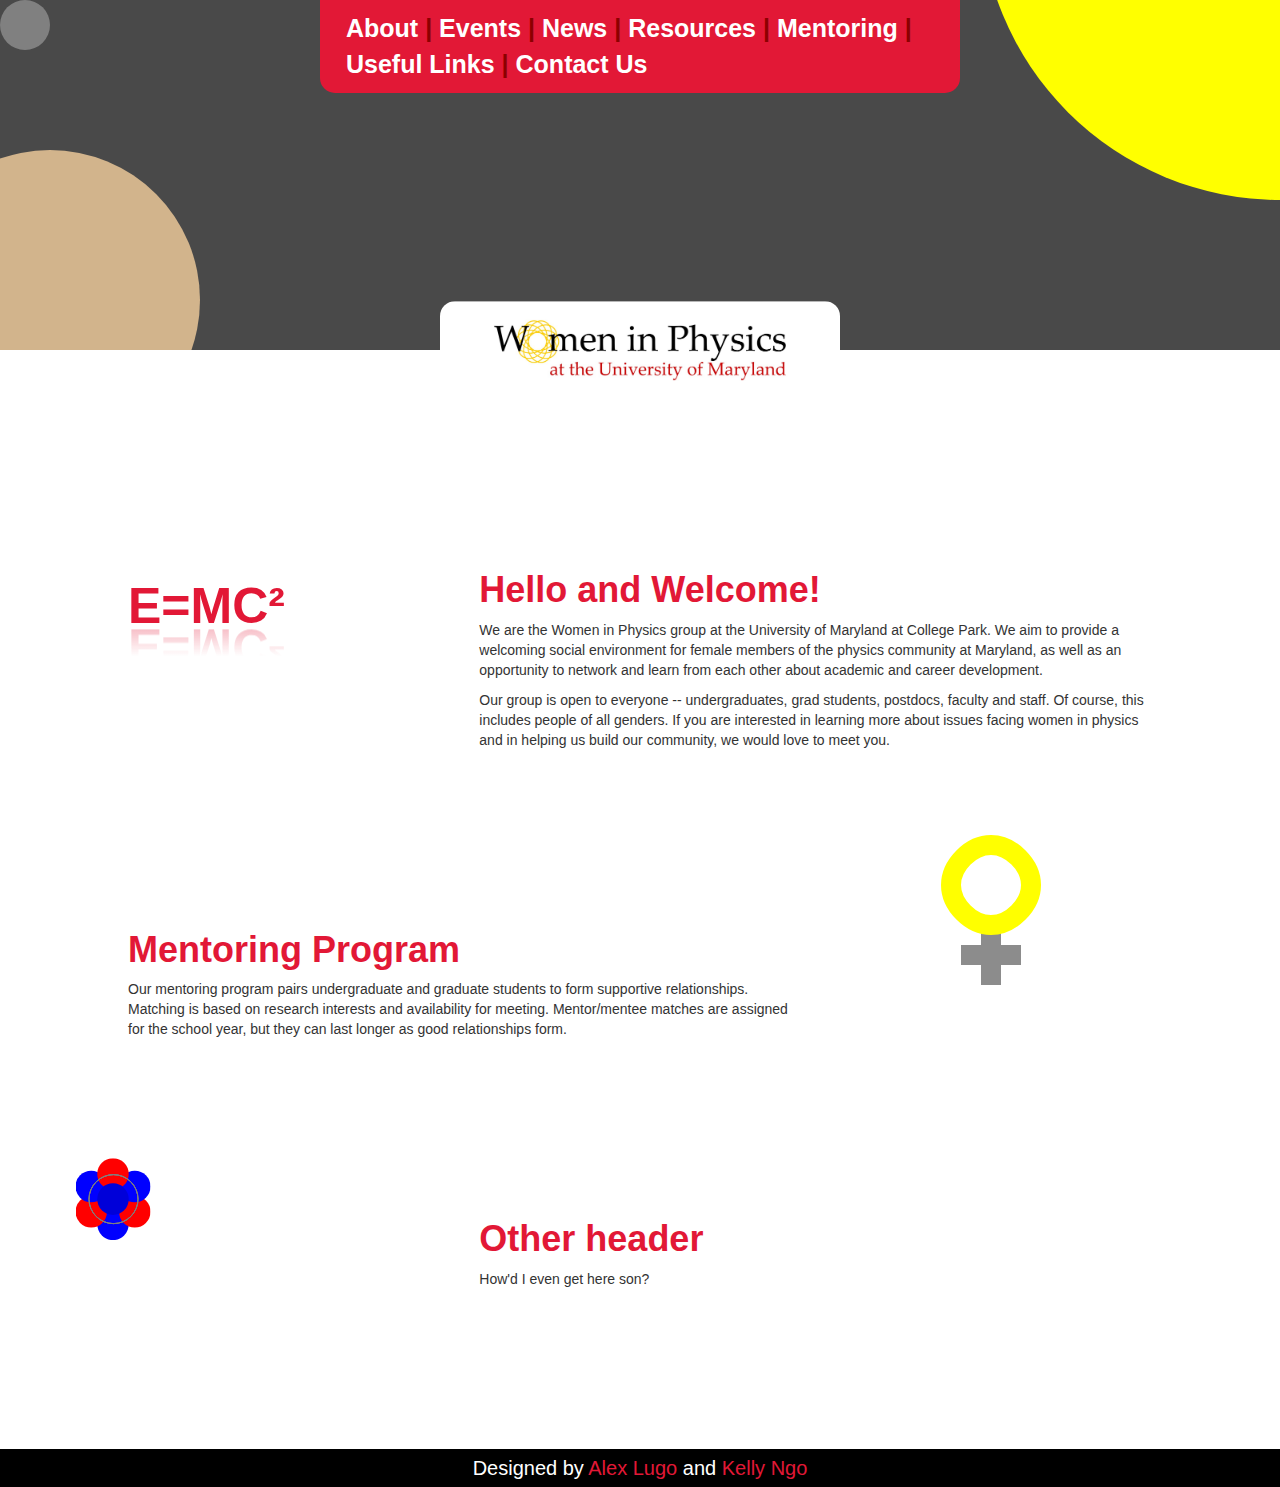
==== index.html @ f614222e "Added moon orbit animation" ====
<!DOCTYPE html>
<html>
<head>
  <script src="libs/jquery.min.js"></script>
  <script src="libs/bootstrap.min.js"></script>
  <script src="scripts/animations.js"></script>
  <link rel="stylesheet" href="libs/bootstrap.min.css">
  <link rel="stylesheet" href="styles/color-scheme.css">
  <link rel="stylesheet" href="styles/animations.css">
  <link rel="stylesheet" href="styles/structure.css">
  <link rel="stylesheet" href="styles/content.css">
  <link rel="stylesheet" href="styles/space.css">
  <title>UMD Women in Physics</title>
  <meta charset="utf-8">
</head>
<body>
  <div class="space">
    <div class="jupiter"></div>
    <div class="moon"></div>
    <div class="sun"></div>
  </div>
  <div class="navbar">
    <a>About</a> |
    <a>Events</a> |
    <a>News</a> |
    <a>Resources</a> |
    <a>Mentoring</a> |
    <a>Useful Links</a> |
    <a>Contact Us</a>
  </div>
  <img class="logo" src="images/logo.jpg">
  <div class="content container">
    <div class="row">
      <div class="col-md-4">
        <div class="animation emc2" data-text="E=MC²">E=MC²</div>
      </div>
      <div class="col-md-8">
        <h1>Hello and Welcome!</h1>
        <p>
          We are the Women in Physics group at the University of Maryland at College Park.
          We aim to provide a welcoming social environment for female members of the physics community at Maryland, as well as an opportunity to network and learn from each other about academic and career development.
        </p>
        <p>
          Our group is open to everyone -- undergraduates, grad students, postdocs, faculty and staff.
          Of course, this includes people of all genders.
          If you are interested in learning more about issues facing women in physics and in helping us build our community, we would love to meet you.
        </p>
      </div>
    </div>
    <div class="row row-spacer"></div>
    <div class="row">
      <div class="col-md-8">
        <h1>Mentoring Program</h1>
        <p>
          Our mentoring program pairs undergraduate and graduate students to form supportive relationships.
          Matching is based on research interests and availability for meeting.
          Mentor/mentee matches are assigned for the school year, but they can last longer as good relationships form.
        </p>
      </div>
      <div class="col-md-4">
        <div class="animation lightbulb">
          <img src="images/venusbulb.svg" width="100px">
          <div class="light light-1"></div>
          <div class="light light-2"></div>
          <div class="light light-3"></div>
        </div>
      </div>
    </div>
    <div class="row row-spacer"></div>
    <div class="row">
      <div class="col-md-4">
        <div class="animation atom">
          <img src="images/atom.svg" width="75px">
          <div class="ring ring-1"></div>
          <div class="ring ring-2"></div>
          <div class="ring ring-3"></div>
        </div>
      </div>
      <div class="col-md-8">
        <h1>Other header</h1>
        <p>
          How'd I even get here son?
        </p>
      </div>
    </div>
    <div class="row row-spacer"></div>
    <div class="footer">
      Designed by <a href="http://alexlugo.net">Alex Lugo</a>
      and <a href="https://www.linkedin.com/in/kelly-ngo-729547162/">Kelly Ngo</a>
    </div>
  </div>
</body>
</html>
---- styles/color-scheme.css ----
:root{
  --dark-red:#8c0000;
  --red:#E21836;
}
---- styles/animations.css ----
.animation{
  transform:translateY(30%);
  position:relative;
  left:0%;
  top:50%;
}
div:nth-child(2) .animation{
  left:auto;
  right:0;
}

/* E=MC² */
.emc2{
  font-family:sans-serif;
  font-weight:bold;
  font-size:50px;
  color:var(--red);
}
.emc2:after{
  top:0;
  left:0;
  position:absolute;
  content:attr(data-text);
  transform-origin:bottom;
  transform:rotateX(180deg);
  line-height:1em;
  background:-webkit-linear-gradient(transparent 30%,var(--red) 100%);
  -webkit-text-fill-color:transparent;
  -webkit-background-clip:text;
  opacity:0.35;
}

/* Lightbulbs */
.lightbulb img{
  transform:translate(-50%,-50%);
  position:absolute;
  left:50%;
  top:50%;
}
.lightbulb .light{
  opacity:0;
  box-shadow:0 0 15px yellow;
  transition:transform 0.15s ease,opacity 0.15s ease;
  background-color:yellow;
  border-radius:50%;
  transform:translate(-50%,-50%);
  position:absolute;
  height:1px;
  width:1px;
  left:50%;
  top:50%;
}
.lightbulb.on .light-1{
  transform:translate(-50%,-50%) scale(200,200);
  opacity:0.25;
}
.lightbulb.on .light-2{
  transform:translate(-50%,-50%) scale(300,300);
  opacity:0.20;
}
.lightbulb.on .light-3{
  transform:translate(-50%,-50%) scale(400,400);
  opacity:0.15;
}

/* Atom */
.atom{
  transform:translate(-50%,-50%);
  position:absolute;
  left:0;
  top:0;
}
.atom .ring{
  border:1px solid gray;
  border-radius:100%;
  transition:transform 1s ease, opacity 1s ease;
  transform:translate(-50%,-50%);
  position:absolute;
  height:50px;
  width:50px;
  left:50%;
  top:50%;
}
.atom.on .ring{
  animation-iteration-count:infinite;
  animation-duration:2s;
  animation-name:wave;
}
.atom .ring-2{
  animation-delay:0.5s;
}
.atom .ring-3{
  animation-delay:1s;
}
@keyframes wave{
  25%{
    transform:translate(-50%,-50%);
    opacity:1;
  }
  100%{
    transform:translate(-50%,-50%) scale(3,3);
    opacity:0;
  }
}
---- styles/structure.css ----
.logo{
  transform:translate(-50%,-50%);
  position:absolute;
  top:var(--space-end);
  left:50%;
  width:400px;
  background-color:white;
  padding:15px 50px;
  border-radius:15px;
}

.navbar{
  max-width:90%;
  transform:translateX(-50%);
  position:absolute;
  left:50%;
  top:0;
  padding:10px 25px;
  border-radius:0px 0px 15px 15px;
  background-color:var(--red);
  color:var(--dark-red);
  font-weight:bold;
  font-size:25px;
}
.navbar a{
  transition:color 0.1s ease;
  cursor:pointer;
  color:white;
}
.navbar a:hover{
  text-decoration:none;
  color:#EDEDED;
}

.footer{
  text-align:center;
  padding:5px;
  font-size:20px;
  font-family:sans-serif;
  background-color:black;
  color:white;
}
.footer a{
  color:var(--red);
}
.footer a:hover{
  text-decoration:underline;
  cursor:pointer;
}
---- styles/content.css ----
body{
  overflow-x:hidden;
}
.content{
  padding:0;
  top:calc(var(--space-end) + 200px);/* finalize later */
  position:absolute;
  width:100%;
  left:0;
}
.row{
  padding:0 10%;
}
.row-spacer{
  padding:75px 0px;
}

.content h1{
  color:var(--red);
  font-weight:bold;
}
---- styles/space.css ----
:root{
  --space-end:350px;
}

.space{
  --void:#494949;
  overflow:hidden;
  background-color:var(--void);
  height:var(--space-end);
  position:absolute;
  width:100%;
  z-index:-1;
  left:0;
  top:0;
}
.space .sun{
  position:absolute;
  border-radius:100%;
  background-color:yellow;
  height:600px;
  width:600px;
  right:-300px;
  top:-400px;
}
.space .jupiter{
  position:absolute;
  border-radius:100%;
  background-color:tan;
  height:300px;
  width:300px;
  left:-100px;
  top:150px;
  z-index:1;
}
.space .moon{
  animation-iteration-count:infinite;
  animation-name:moon-orbit;
  animation-duration:180s;
  position:absolute;
  border-radius:100%;
  background-color:gray;
  height:50px;
  width:50px;
}
@keyframes moon-orbit{
  0%{
    left:200px;
    top:100px;
    z-index:2;
  }
  50%{
    left:-150px;
    top:300px;
    z-index:-1;
  }
  100%{
    left:200px;
    top:100px;
  }
}
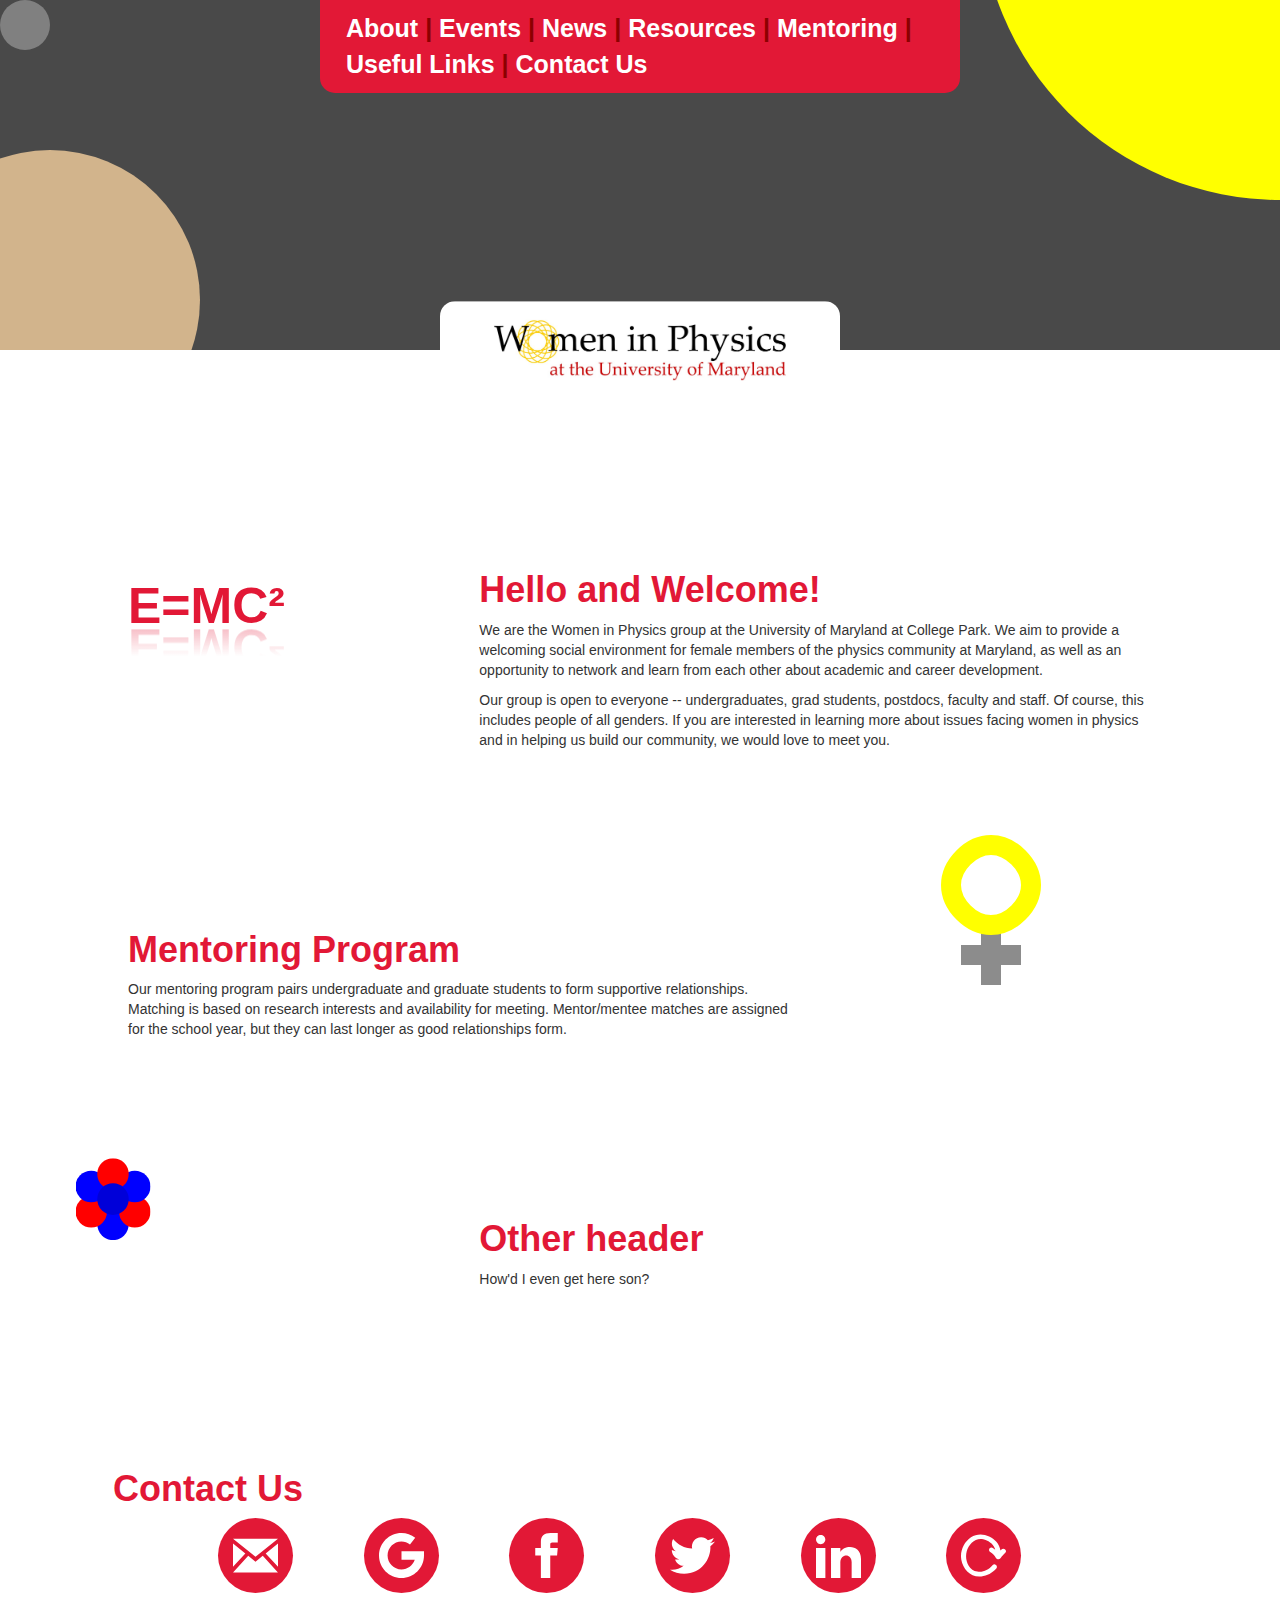
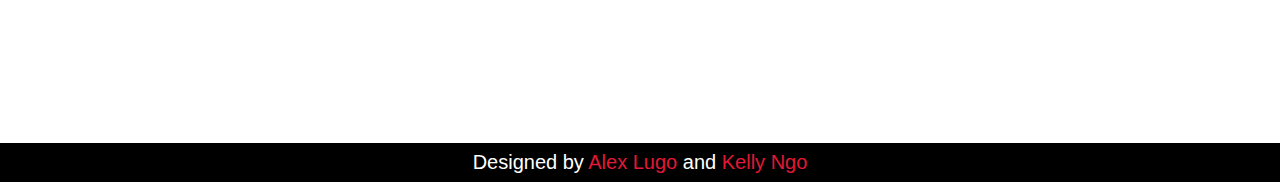
==== commit fb5c84f4: "Contact us section" ====
--- a/index.html
+++ b/index.html
@@ -84,6 +84,30 @@
       </div>
     </div>
     <div class="row row-spacer"></div>
+    <div class="row">
+      <h1>Contact Us</h1>
+      <div class="contact-wrapper row">
+        <div class="col-md-2"><a href="mailto:WiP@physics.umd.edu">
+          <img src="images/email-icon.svg" title="Send an email to WiP">
+        </a></div>
+        <div class="col-md-2"><a href="http://groups.google.com/group/wip_umd" target="_blank">
+          <img src="images/google-icon.svg" title="Join our Google Group">
+        </a></div>
+        <div class="col-md-2"><a href="https://www.facebook.com/pages/Women-in-Physics-UMD-Chapter/455898434504243" target="_blank">
+          <img src="images/facebook-icon.svg" title="Like us on Facebook">
+        </a></div>
+        <div class="col-md-2" href="https://twitter.com/UMD_WiP" target="_blank"><a>
+          <img src="images/twitter-icon.svg" title="Follow us on Twitter">
+        </a></div>
+        <div class="col-md-2" href="http://www.linkedin.com/groups?gid=5143454" target="_blank"><a>
+          <img src="images/linkedin-icon.svg" title="Network on LinkedIn">
+        </a></div>
+        <div class="col-md-2" href="https://orgsync.com/95039/chapter" target="_blank"><a>
+          <img src="images/orgsync-icon.svg" title="Be a member on OrgSync">
+        </a></div>
+      </div>
+    </div>
+    <div class="row row-spacer"></div>
     <div class="footer">
       Designed by <a href="http://alexlugo.net">Alex Lugo</a>
       and <a href="https://www.linkedin.com/in/kelly-ngo-729547162/">Kelly Ngo</a>
--- a/styles/animations.css
+++ b/styles/animations.css
@@ -71,6 +71,7 @@
   top:0;
 }
 .atom .ring{
+  z-index:-1;
   border:1px solid gray;
   border-radius:100%;
   transition:transform 1s ease, opacity 1s ease;
--- a/styles/content.css
+++ b/styles/content.css
@@ -1,3 +1,4 @@
+/* Bootstrap structure */
 body{
   overflow-x:hidden;
 }
@@ -15,7 +16,24 @@
   padding:75px 0px;
 }
 
+/* Re-used elements */
 .content h1{
   color:var(--red);
   font-weight:bold;
 }
+.contact-wrapper a{
+  cursor:pointer;
+  transition:background-color 0.2s ease;
+  background-color:var(--red);
+  display:inline-block;
+  border-radius:50%;
+  padding:15px;
+}
+.contact-wrapper a:hover{
+  background-color:var(--dark-red);
+}
+.contact-wrapper img{
+  display:inline-block;
+  height:45px;
+  width:45px;
+}
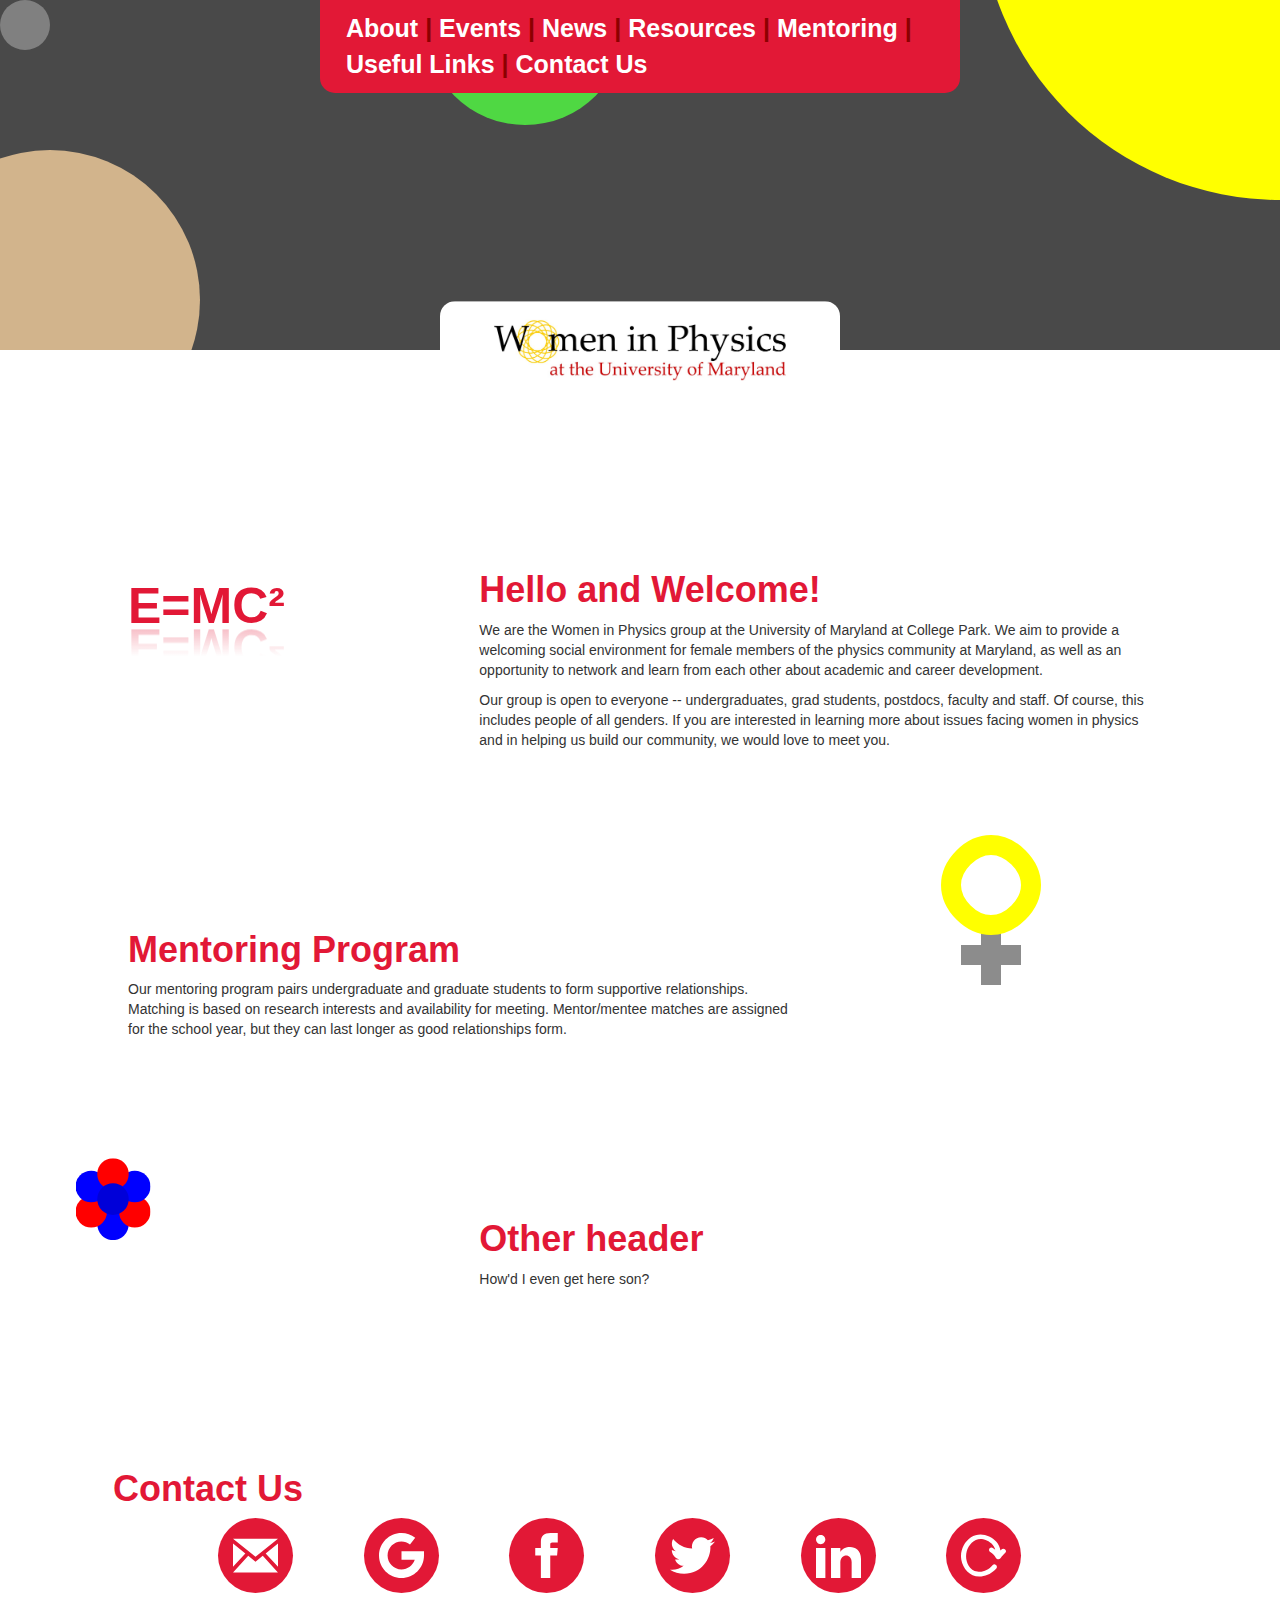
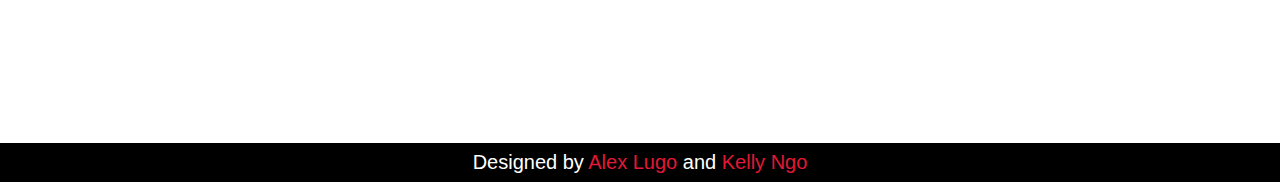
==== commit 757ed1c5: "Added another planet" ====
--- a/index.html
+++ b/index.html
@@ -18,6 +18,7 @@
     <div class="jupiter"></div>
     <div class="moon"></div>
     <div class="sun"></div>
+    <div class="green"></div>
   </div>
   <div class="navbar">
     <a>About</a> |
--- a/styles/space.css
+++ b/styles/space.css
@@ -15,16 +15,27 @@
 }
 .space .sun{
   position:absolute;
-  border-radius:100%;
+  border-radius:50%;
   background-color:yellow;
   height:600px;
   width:600px;
   right:-300px;
   top:-400px;
 }
+.space .green{
+  background-color:#4fd843;
+  border-radius:50%;
+  position:absolute;
+  height:200px;
+  width:200px;
+  left:425px;
+  top:-75px;
+}
+
+/* Jupiter */
 .space .jupiter{
   position:absolute;
-  border-radius:100%;
+  border-radius:50%;
   background-color:tan;
   height:300px;
   width:300px;
@@ -37,7 +48,7 @@
   animation-name:moon-orbit;
   animation-duration:180s;
   position:absolute;
-  border-radius:100%;
+  border-radius:50%;
   background-color:gray;
   height:50px;
   width:50px;
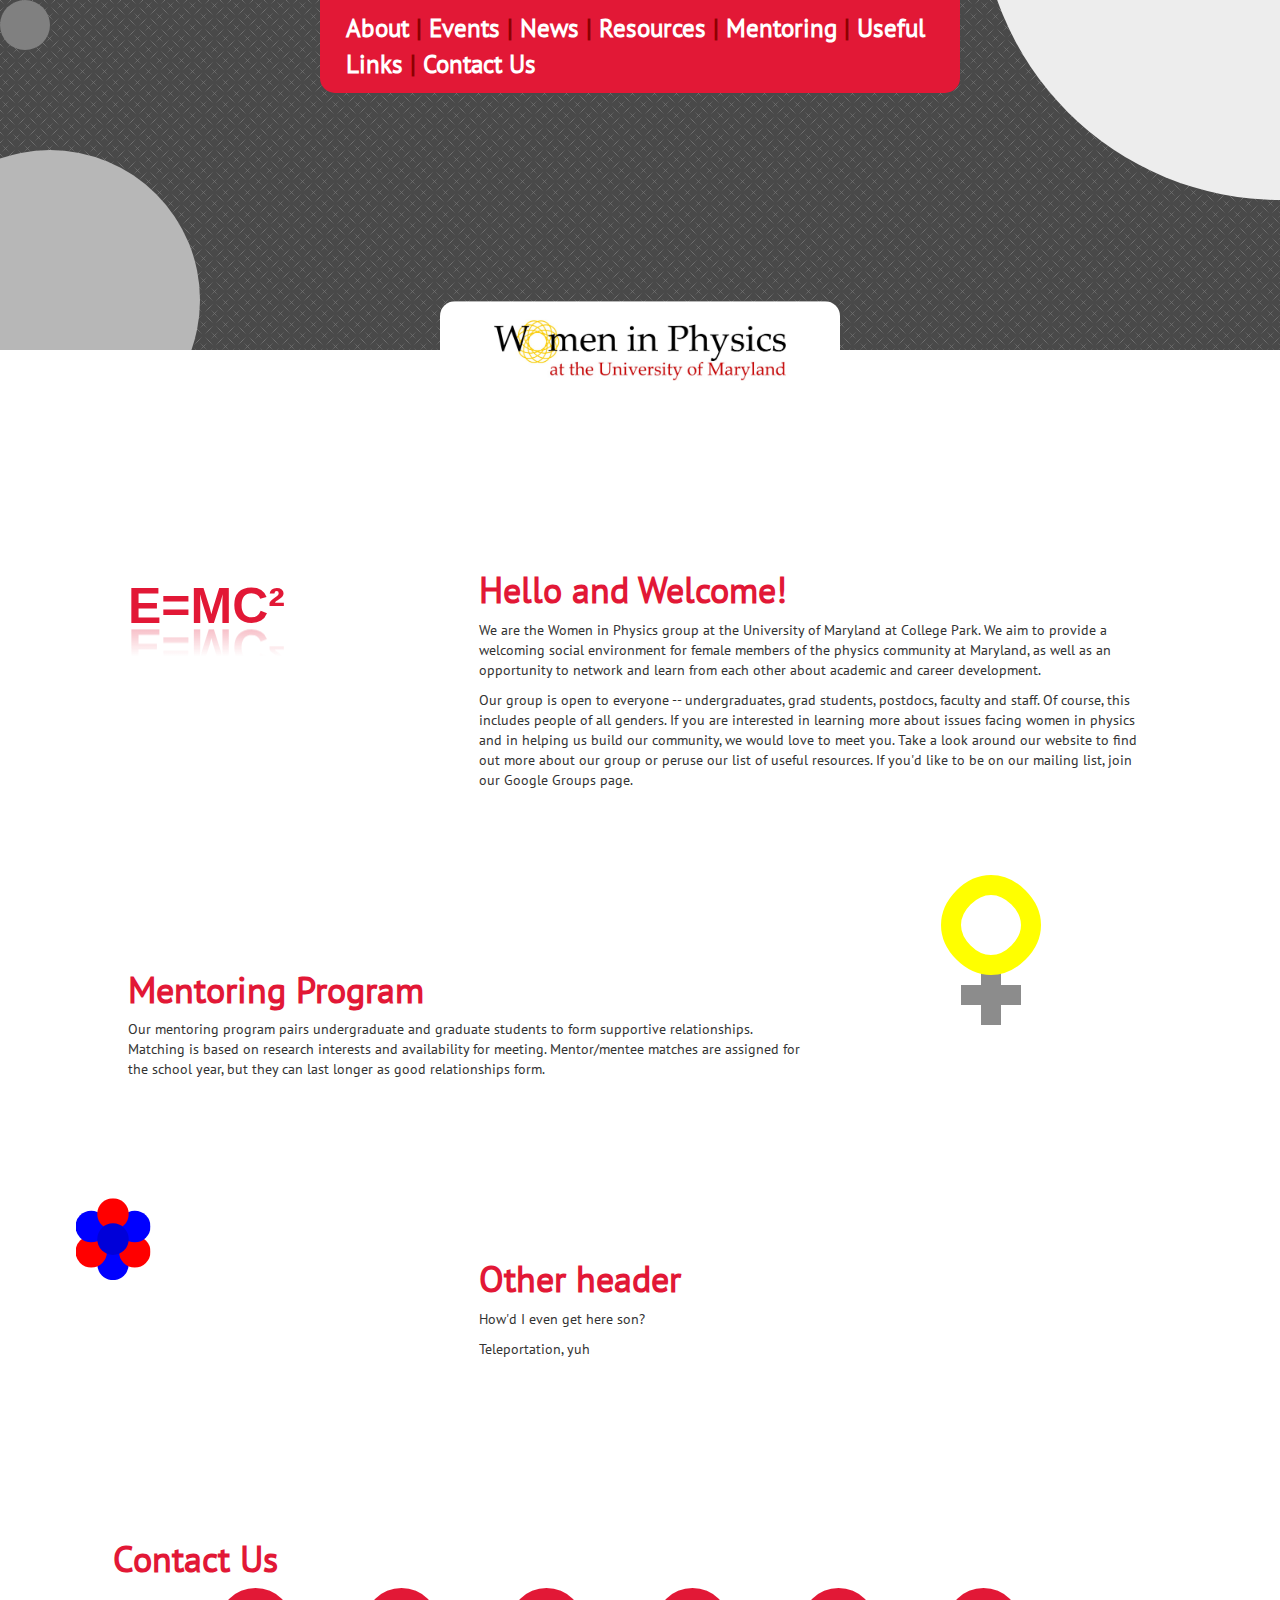
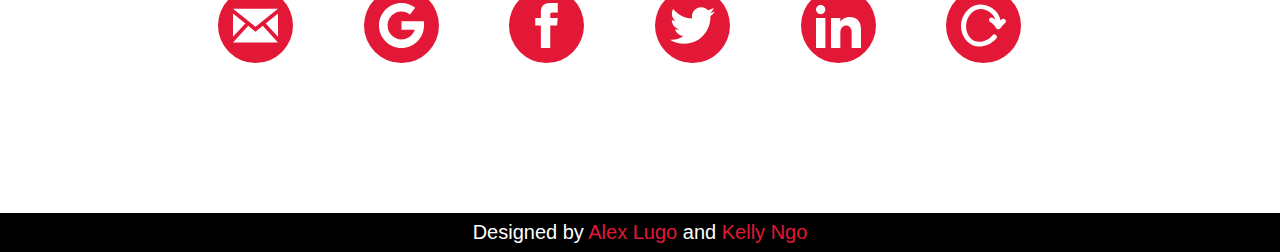
==== commit a965cdfb: "spookyyyy exclamation mark" ====
--- a/index.html
+++ b/index.html
@@ -18,7 +18,6 @@
     <div class="jupiter"></div>
     <div class="moon"></div>
     <div class="sun"></div>
-    <div class="green"></div>
   </div>
   <div class="navbar">
     <a>About</a> |
@@ -45,6 +44,7 @@
           Our group is open to everyone -- undergraduates, grad students, postdocs, faculty and staff.
           Of course, this includes people of all genders.
           If you are interested in learning more about issues facing women in physics and in helping us build our community, we would love to meet you.
+          Take a look around our website to find out more about our group or peruse our list of useful resources. If you'd like to be on our mailing list, join our Google Groups page.
         </p>
       </div>
     </div>
@@ -81,6 +81,7 @@
         <h1>Other header</h1>
         <p>
           How'd I even get here son?
+        <p> Teleportation, yuh
         </p>
       </div>
     </div>
--- a/styles/content.css
+++ b/styles/content.css
@@ -1,6 +1,7 @@
 /* Bootstrap structure */
 body{
   overflow-x:hidden;
+  font-family: "PT_Sans";
 }
 .content{
   padding:0;
@@ -37,3 +38,8 @@
   height:45px;
   width:45px;
 }
+
+@font-face {
+  font-family:"PT_Sans";
+  src: url("../fonts 1/PT_Sans/PT_Sans-Web-Regular.ttf");
+}
--- a/styles/space.css
+++ b/styles/space.css
@@ -5,6 +5,8 @@
 .space{
   --void:#494949;
   overflow:hidden;
+  filter:grayscale(1);
+  background-image:url("../images/background.png");
   background-color:var(--void);
   height:var(--space-end);
   position:absolute;
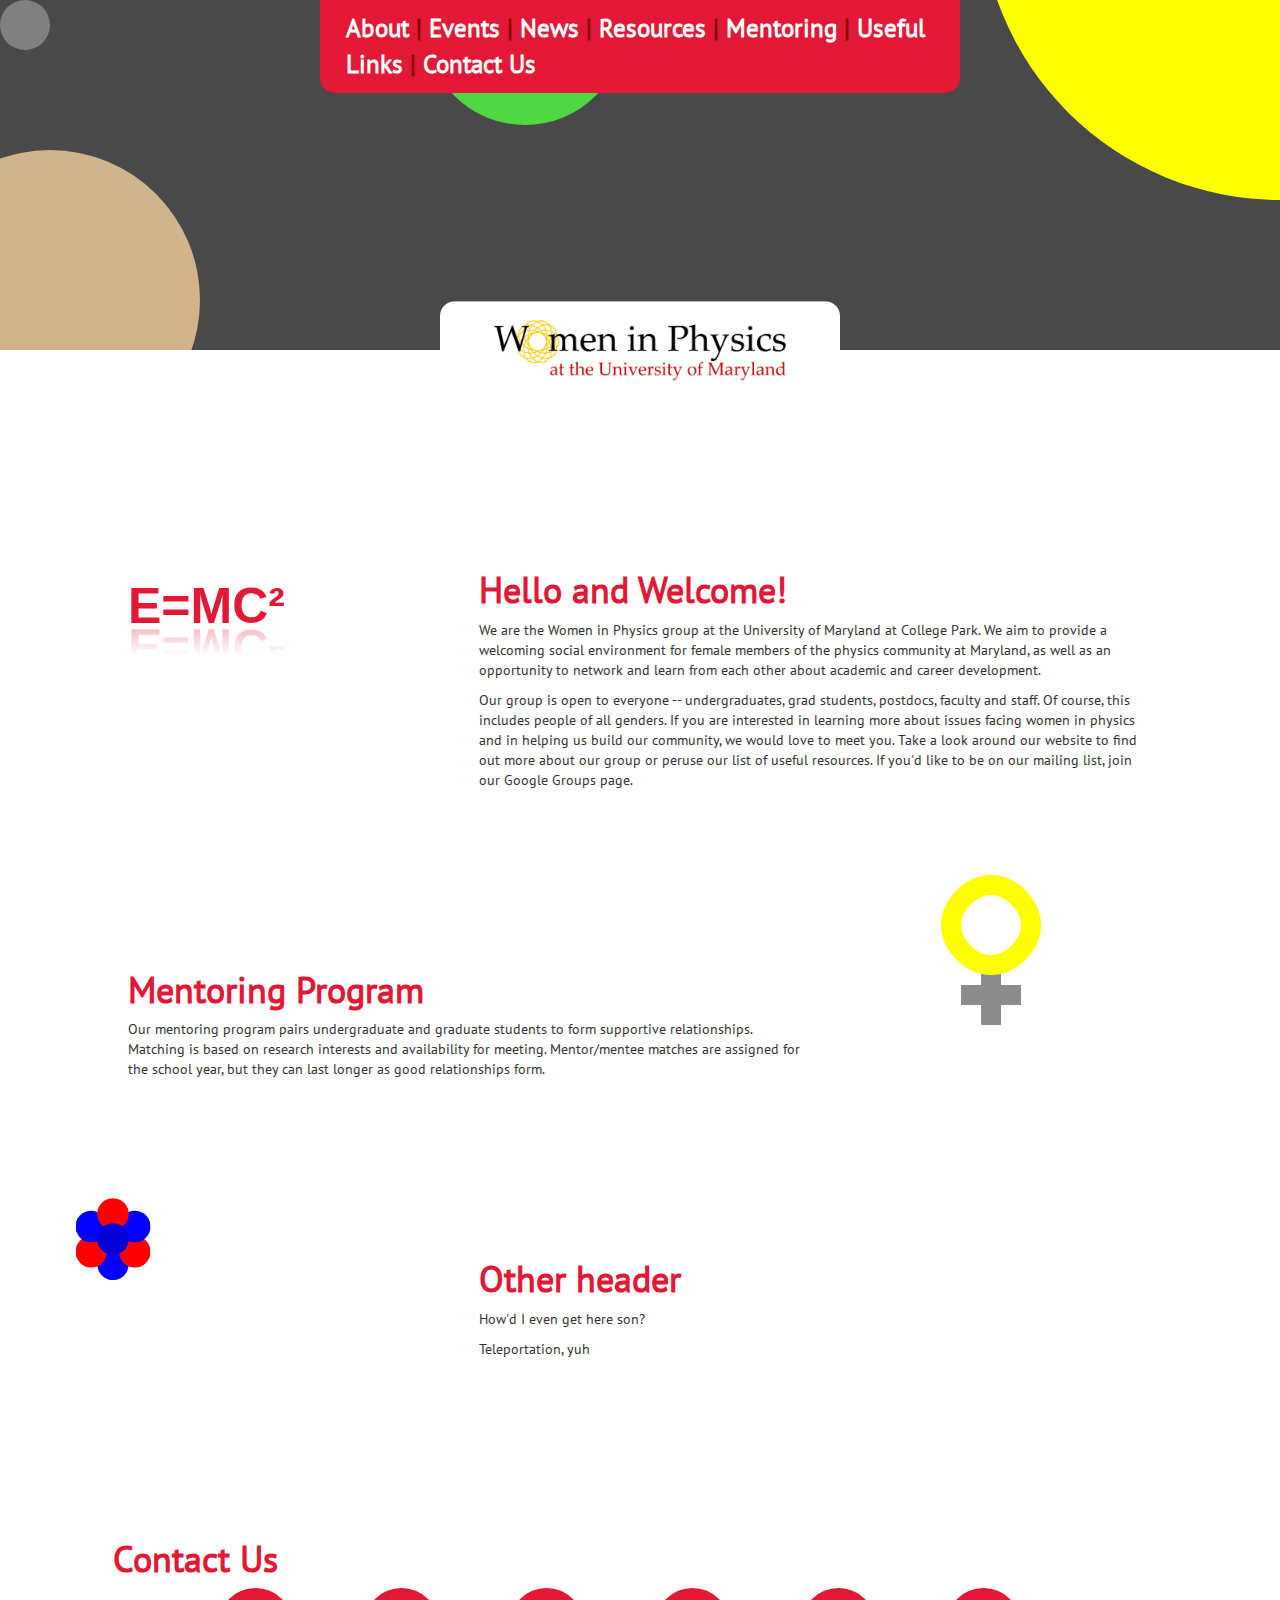
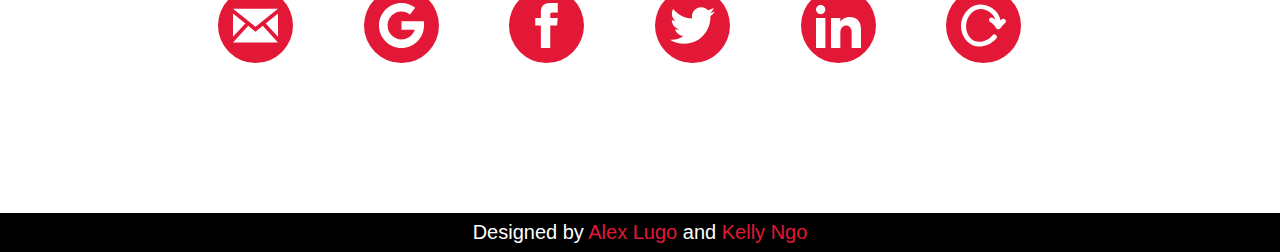
==== commit 99e8aa4d: "Merge branch 'master' of https://www.github.com/alugocp/wip" ====
--- a/index.html
+++ b/index.html
@@ -18,6 +18,7 @@
     <div class="jupiter"></div>
     <div class="moon"></div>
     <div class="sun"></div>
+    <div class="green"></div>
   </div>
   <div class="navbar">
     <a>About</a> |
--- a/styles/space.css
+++ b/styles/space.css
@@ -5,8 +5,6 @@
 .space{
   --void:#494949;
   overflow:hidden;
-  filter:grayscale(1);
-  background-image:url("../images/background.png");
   background-color:var(--void);
   height:var(--space-end);
   position:absolute;
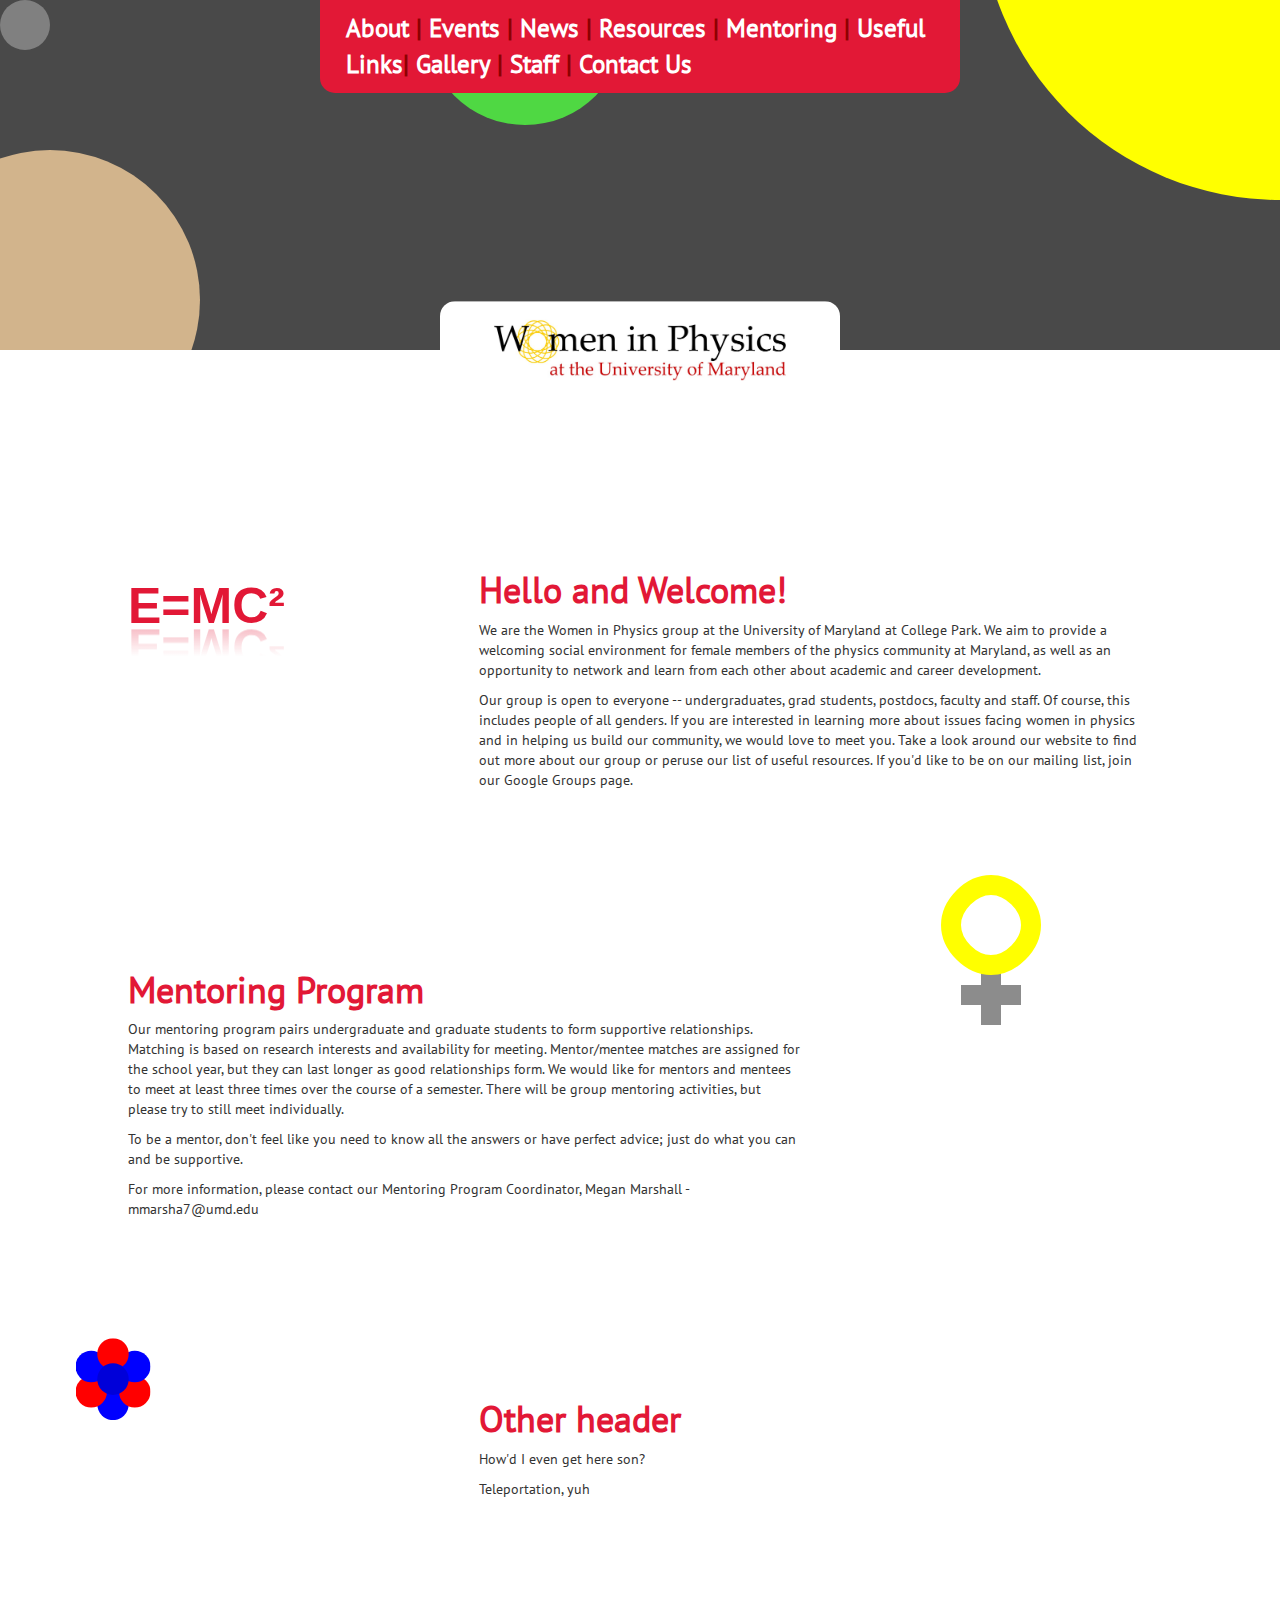
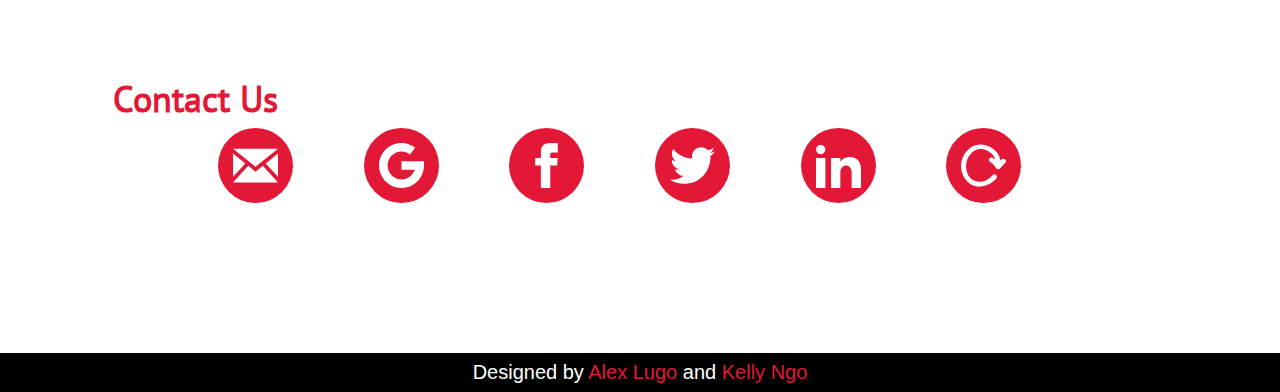
==== commit 02be0845: "I'm so hungryyyyy" ====
--- a/index.html
+++ b/index.html
@@ -26,7 +26,9 @@
     <a>News</a> |
     <a>Resources</a> |
     <a>Mentoring</a> |
-    <a>Useful Links</a> |
+    <a>Useful Links</a>|
+    <a>Gallery</a> |
+    <a>Staff</a> |
     <a>Contact Us</a>
   </div>
   <img class="logo" src="images/logo.jpg">
@@ -57,6 +59,10 @@
           Our mentoring program pairs undergraduate and graduate students to form supportive relationships.
           Matching is based on research interests and availability for meeting.
           Mentor/mentee matches are assigned for the school year, but they can last longer as good relationships form.
+          We would like for mentors and mentees to meet at least three times over the course of a semester. There will be group mentoring activities, but please try to still meet individually.
+
+          <p> To be a mentor, don't feel like you need to know all the answers or have perfect advice; just do what you can and be supportive. </p>
+          <p> For more information, please contact our Mentoring Program Coordinator, Megan Marshall - mmarsha7@umd.edu </p>
         </p>
       </div>
       <div class="col-md-4">
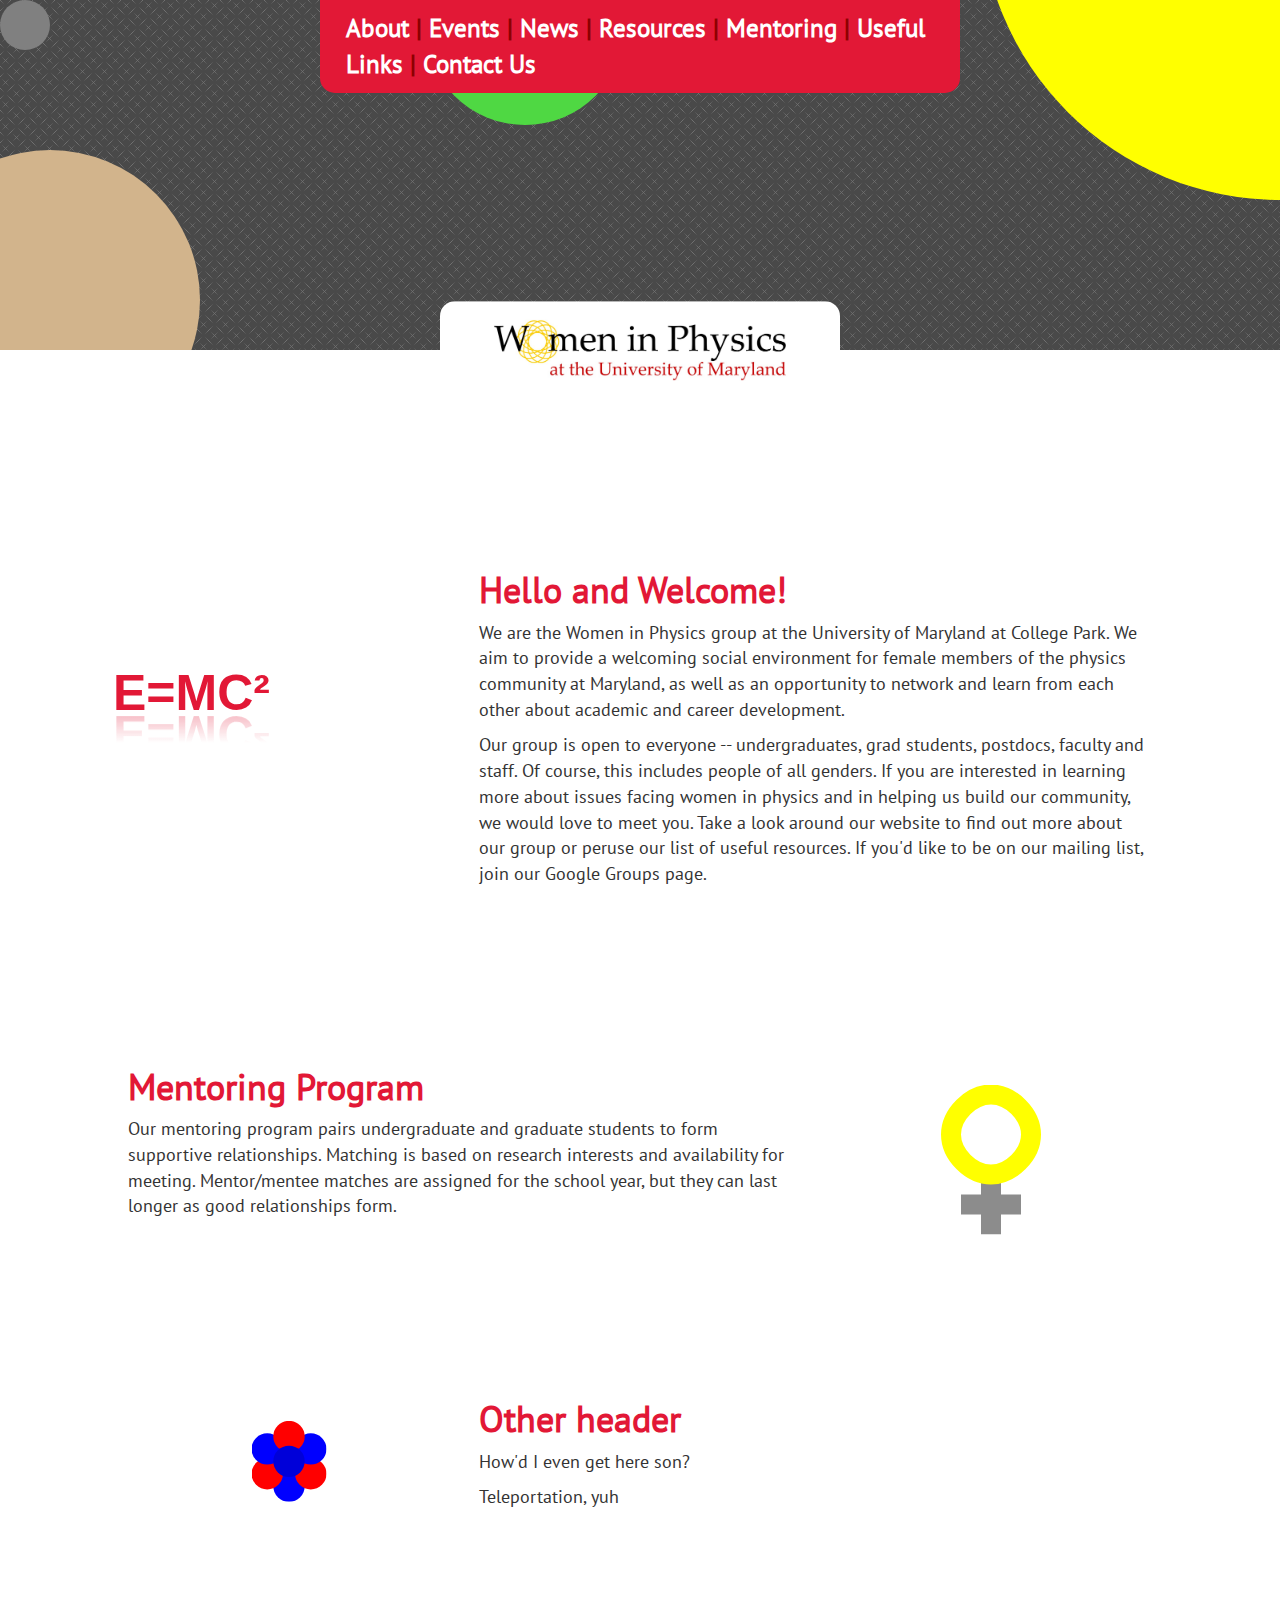
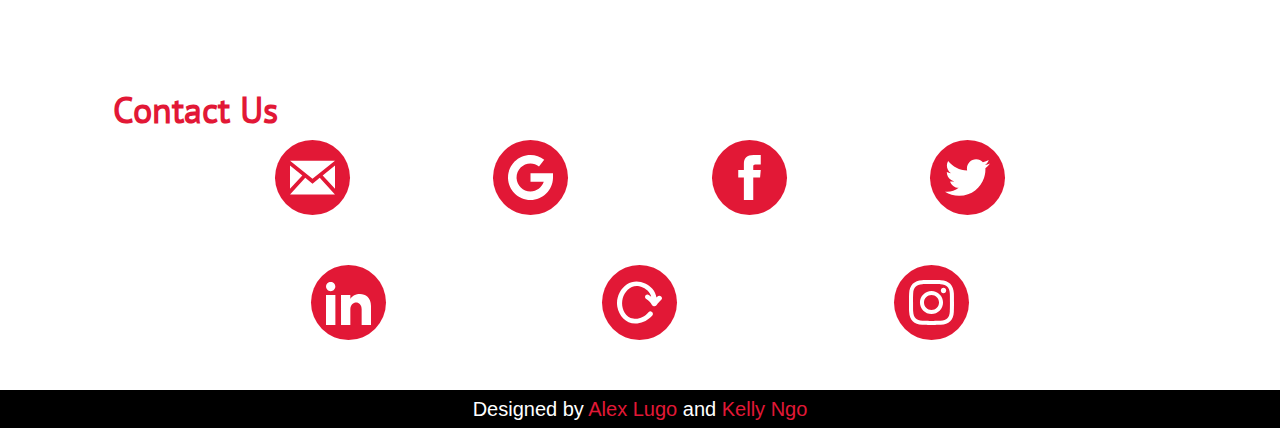
==== commit 2cb439da: "Added some better Bootstrapping and other stuff" ====
--- a/index.html
+++ b/index.html
@@ -10,6 +10,7 @@
   <link rel="stylesheet" href="styles/structure.css">
   <link rel="stylesheet" href="styles/content.css">
   <link rel="stylesheet" href="styles/space.css">
+  <meta name="viewport" content="width=device-width, initial-scale=1">
   <title>UMD Women in Physics</title>
   <meta charset="utf-8">
 </head>
@@ -26,13 +27,11 @@
     <a>News</a> |
     <a>Resources</a> |
     <a>Mentoring</a> |
-    <a>Useful Links</a>|
-    <a>Gallery</a> |
-    <a>Staff</a> |
+    <a>Useful Links</a> |
     <a>Contact Us</a>
   </div>
   <img class="logo" src="images/logo.jpg">
-  <div class="content container">
+  <div class="content container-fluid">
     <div class="row">
       <div class="col-md-4">
         <div class="animation emc2" data-text="E=MC²">E=MC²</div>
@@ -59,10 +58,6 @@
           Our mentoring program pairs undergraduate and graduate students to form supportive relationships.
           Matching is based on research interests and availability for meeting.
           Mentor/mentee matches are assigned for the school year, but they can last longer as good relationships form.
-          We would like for mentors and mentees to meet at least three times over the course of a semester. There will be group mentoring activities, but please try to still meet individually.
-
-          <p> To be a mentor, don't feel like you need to know all the answers or have perfect advice; just do what you can and be supportive. </p>
-          <p> For more information, please contact our Mentoring Program Coordinator, Megan Marshall - mmarsha7@umd.edu </p>
         </p>
       </div>
       <div class="col-md-4">
@@ -96,27 +91,30 @@
     <div class="row">
       <h1>Contact Us</h1>
       <div class="contact-wrapper row">
-        <div class="col-md-2"><a href="mailto:WiP@physics.umd.edu">
+        <span class="col-md-3"><a href="mailto:WiP@physics.umd.edu">
           <img src="images/email-icon.svg" title="Send an email to WiP">
-        </a></div>
-        <div class="col-md-2"><a href="http://groups.google.com/group/wip_umd" target="_blank">
+        </a></span>
+        <span class="col-md-3"><a href="http://groups.google.com/group/wip_umd" target="_blank">
           <img src="images/google-icon.svg" title="Join our Google Group">
-        </a></div>
-        <div class="col-md-2"><a href="https://www.facebook.com/pages/Women-in-Physics-UMD-Chapter/455898434504243" target="_blank">
+        </a></span>
+        <span class="col-md-3"><a href="https://www.facebook.com/pages/Women-in-Physics-UMD-Chapter/455898434504243" target="_blank">
           <img src="images/facebook-icon.svg" title="Like us on Facebook">
-        </a></div>
-        <div class="col-md-2" href="https://twitter.com/UMD_WiP" target="_blank"><a>
+        </a></span>
+        <span class="col-md-3"><a href="https://twitter.com/UMD_WiP" target="_blank">
           <img src="images/twitter-icon.svg" title="Follow us on Twitter">
-        </a></div>
-        <div class="col-md-2" href="http://www.linkedin.com/groups?gid=5143454" target="_blank"><a>
+        </a></span>
+      </div><div class="contact-wrapper row">
+        <span class="col-md-4"><a href="http://www.linkedin.com/groups?gid=5143454" target="_blank">
           <img src="images/linkedin-icon.svg" title="Network on LinkedIn">
-        </a></div>
-        <div class="col-md-2" href="https://orgsync.com/95039/chapter" target="_blank"><a>
+        </a></span>
+        <span class="col-md-4"><a href="https://orgsync.com/95039/chapter" target="_blank">
           <img src="images/orgsync-icon.svg" title="Be a member on OrgSync">
-        </a></div>
+        </a></span>
+        <span class="col-md-4"><a href="https://www.instagram.com/umd_wip/" target="_blank">
+          <img src="images/instagram-icon.svg" title="Stalk us on Instagram">
+        </a></span>
       </div>
     </div>
-    <div class="row row-spacer"></div>
     <div class="footer">
       Designed by <a href="http://alexlugo.net">Alex Lugo</a>
       and <a href="https://www.linkedin.com/in/kelly-ngo-729547162/">Kelly Ngo</a>
--- a/styles/animations.css
+++ b/styles/animations.css
@@ -1,20 +1,17 @@
 .animation{
-  transform:translateY(30%);
-  position:relative;
-  left:0%;
+  position:absolute;
+  left:50%;
   top:50%;
-}
-div:nth-child(2) .animation{
-  left:auto;
-  right:0;
 }
 
 /* E=MC² */
 .emc2{
+  transform:translateY(150%);
   font-family:sans-serif;
   font-weight:bold;
   font-size:50px;
   color:var(--red);
+  left:0;
 }
 .emc2:after{
   top:0;
@@ -31,11 +28,8 @@
 }
 
 /* Lightbulbs */
-.lightbulb img{
-  transform:translate(-50%,-50%);
-  position:absolute;
-  left:50%;
-  top:50%;
+.lightbulb{
+  transform:translate(-50%,25%);
 }
 .lightbulb .light{
   opacity:0;
@@ -65,10 +59,7 @@
 
 /* Atom */
 .atom{
-  transform:translate(-50%,-50%);
-  position:absolute;
-  left:0;
-  top:0;
+  transform:translate(-50%,50%);
 }
 .atom .ring{
   z-index:-1;
--- a/styles/content.css
+++ b/styles/content.css
@@ -1,7 +1,8 @@
 /* Bootstrap structure */
 body{
+  font-family: "PT_Sans";
   overflow-x:hidden;
-  font-family: "PT_Sans";
+  font-size:18px;
 }
 .content{
   padding:0;
@@ -38,6 +39,10 @@
   height:45px;
   width:45px;
 }
+.contact-wrapper{
+  margin-bottom:50px;
+  text-align:center;
+}
 
 @font-face {
   font-family:"PT_Sans";
--- a/styles/space.css
+++ b/styles/space.css
@@ -5,6 +5,7 @@
 .space{
   --void:#494949;
   overflow:hidden;
+  background-image:url("../images/background.png");
   background-color:var(--void);
   height:var(--space-end);
   position:absolute;
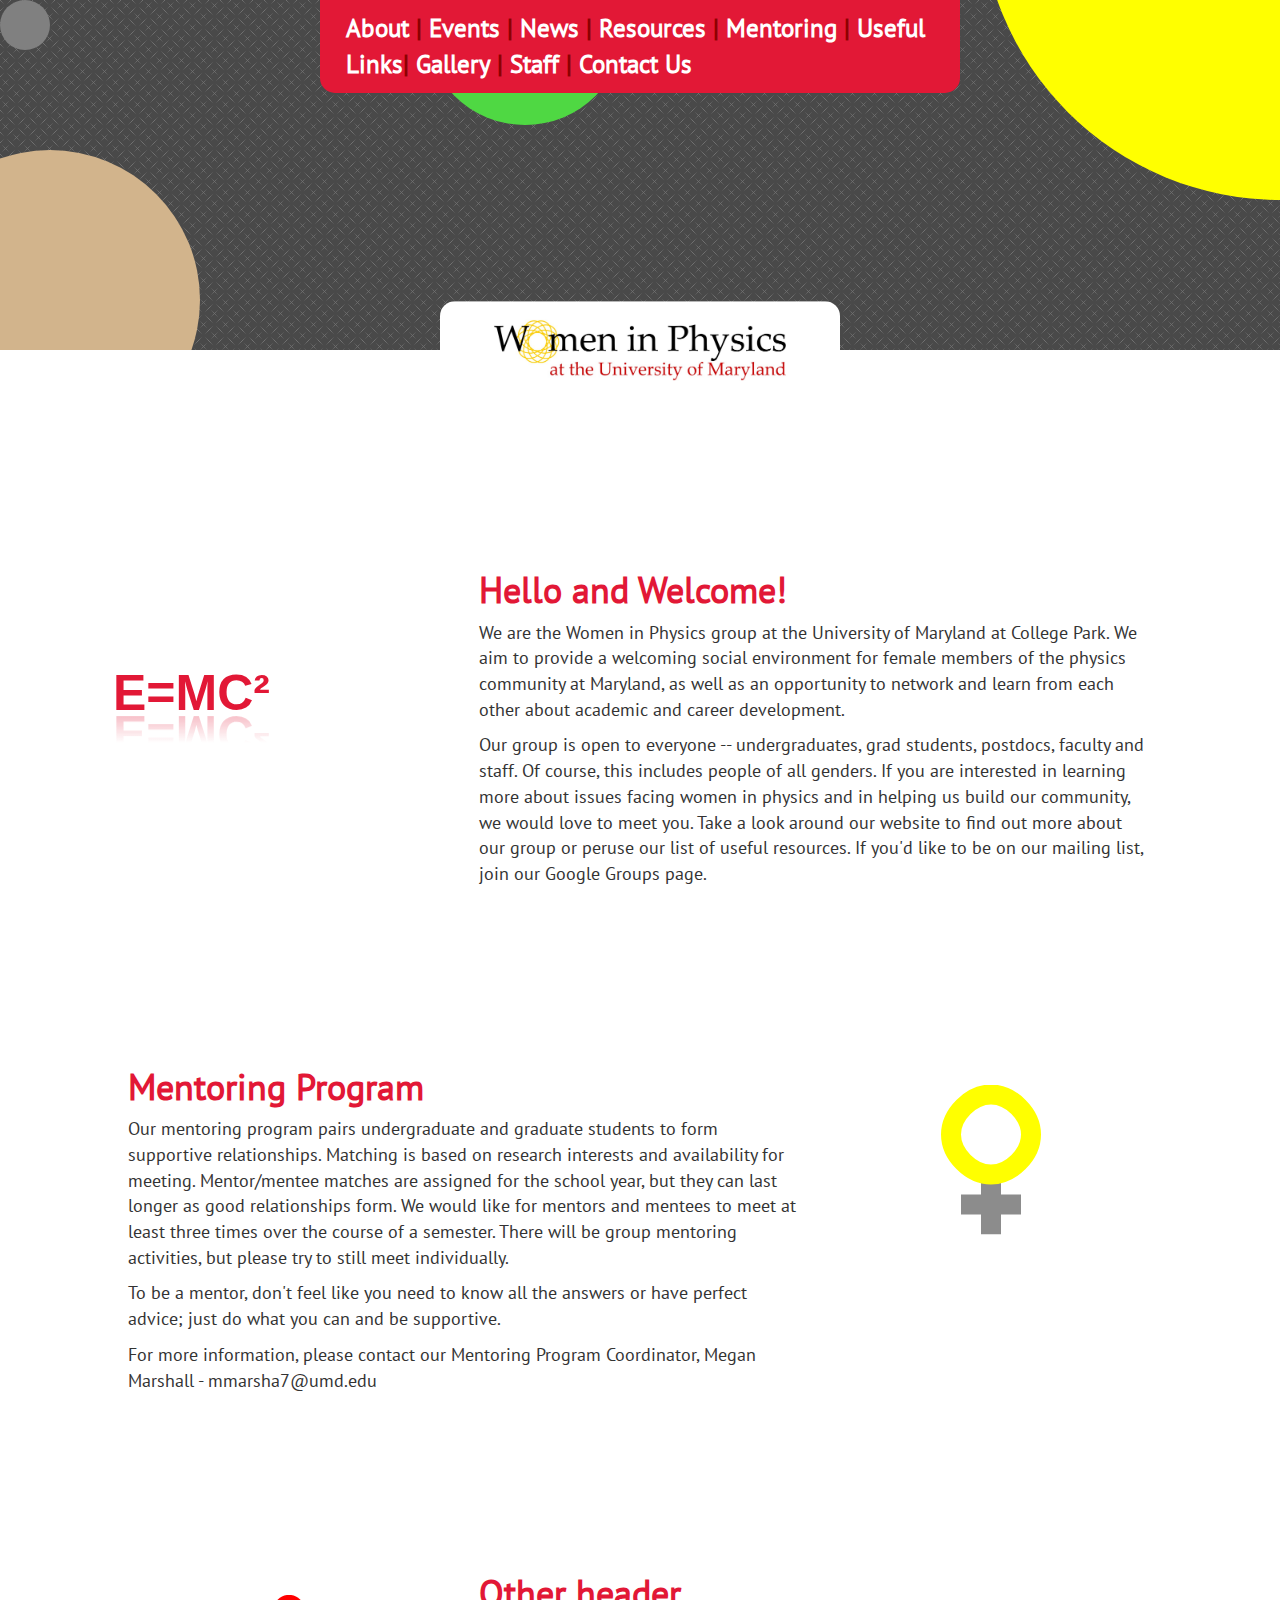
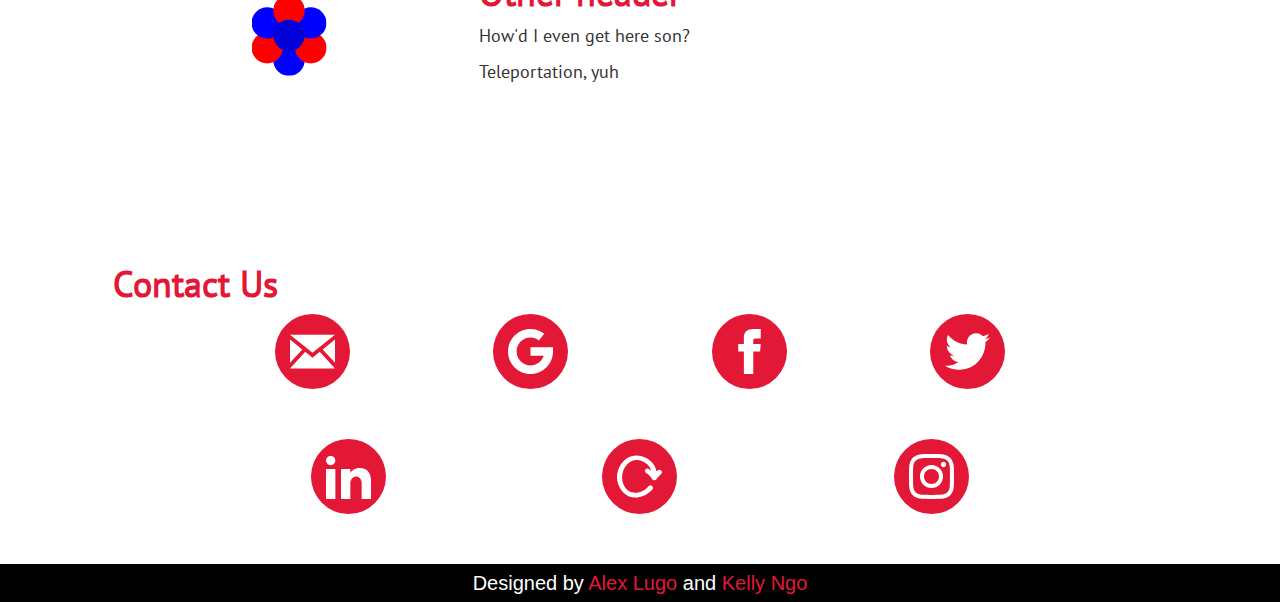
==== commit 88f21bca: "Merge branch 'master' of https://github.com/alugocp/wip" ====
--- a/index.html
+++ b/index.html
@@ -27,7 +27,9 @@
     <a>News</a> |
     <a>Resources</a> |
     <a>Mentoring</a> |
-    <a>Useful Links</a> |
+    <a>Useful Links</a>|
+    <a>Gallery</a> |
+    <a>Staff</a> |
     <a>Contact Us</a>
   </div>
   <img class="logo" src="images/logo.jpg">
@@ -58,6 +60,10 @@
           Our mentoring program pairs undergraduate and graduate students to form supportive relationships.
           Matching is based on research interests and availability for meeting.
           Mentor/mentee matches are assigned for the school year, but they can last longer as good relationships form.
+          We would like for mentors and mentees to meet at least three times over the course of a semester. There will be group mentoring activities, but please try to still meet individually.
+
+          <p> To be a mentor, don't feel like you need to know all the answers or have perfect advice; just do what you can and be supportive. </p>
+          <p> For more information, please contact our Mentoring Program Coordinator, Megan Marshall - mmarsha7@umd.edu </p>
         </p>
       </div>
       <div class="col-md-4">
